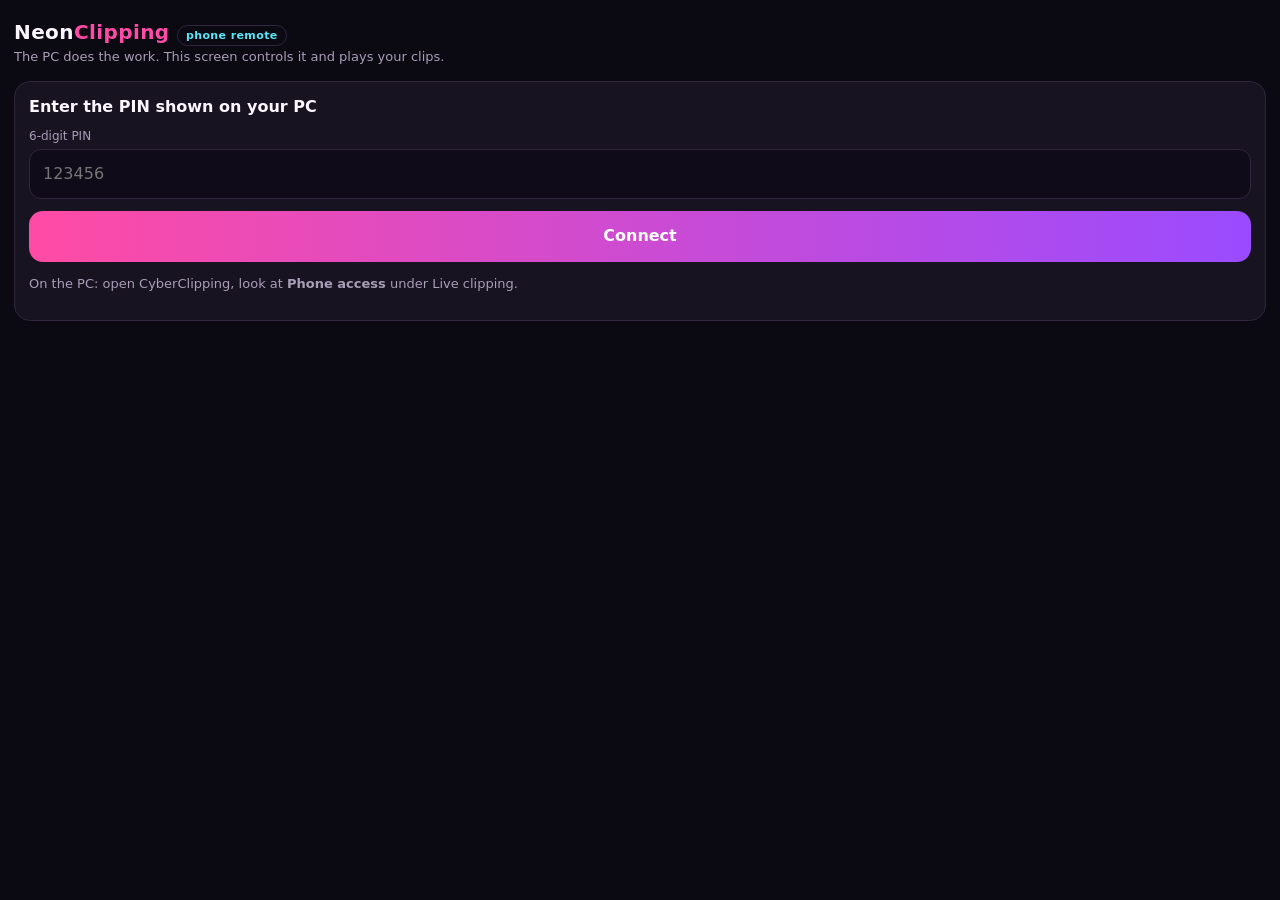
==== mobile.html @ a6192f68 "CyberClipping by Cyberzone — branded copy of NeonClipping (MIT, credit in README/LICENSE)" ====
<!doctype html>
<html lang="en"><head><meta charset="utf-8">
<meta name="viewport" content="width=device-width,initial-scale=1,viewport-fit=cover">
<meta name="theme-color" content="#0b0912"><meta name="color-scheme" content="dark">
<link rel="manifest" href="/manifest.webmanifest"><link rel="icon" href="/phone-icon.svg">
<title>CyberClipping · phone</title>
<style>
:root{--bg:#0b0912;--panel:#171320;--line:#30263e;--pink:#ff4ba5;--cyan:#58e8f7;--lime:#d4fb58;--white:#fbf6ff;--muted:#a99db7}
*{box-sizing:border-box}body{margin:0;background:var(--bg);color:var(--white);font:16px/1.4 system-ui,-apple-system,Segoe UI,Roboto,sans-serif;padding:max(14px,env(safe-area-inset-top)) 14px max(24px,env(safe-area-inset-bottom))}
h1{font-size:20px;margin:4px 0 2px;letter-spacing:.02em}h1 b{color:var(--pink)}.sub{color:var(--muted);font-size:13px;margin-bottom:14px}
.card{background:var(--panel);border:1px solid var(--line);border-radius:16px;padding:14px;margin:12px 0}
label.f{display:block;font-size:12px;color:var(--muted);margin:10px 0 4px}
input[type=text],input[type=password],input[type=tel],select{width:100%;background:#0f0b18;color:var(--white);border:1px solid var(--line);border-radius:12px;padding:13px;font:inherit}
button{font:inherit;border:0;border-radius:14px;padding:14px 16px;font-weight:700;color:#fff;background:#2b2140;width:100%}
button.main{background:linear-gradient(90deg,var(--pink),#9a4bff)}button.red{background:#d4204a}button.ghost{background:transparent;border:1px solid var(--line);color:var(--white)}
button:disabled{opacity:.45}.row{display:flex;gap:8px}.row>*{flex:1}
.seg button{padding:11px 6px;background:#0f0b18;border:1px solid var(--line);font-weight:600}.seg button.on{background:var(--pink);border-color:var(--pink)}
.meter{height:16px;background:#0f0b18;border-radius:10px;overflow:hidden;border:1px solid var(--line)}.meter i{display:block;height:100%;width:0;background:linear-gradient(90deg,var(--cyan),var(--lime),#ff9a3c,#ff2d55);transition:width .5s}
.big{font-size:22px;font-weight:800}.muted{color:var(--muted);font-size:13px}.err{color:#ff7a90;font-size:14px;margin-top:8px}
.clips{display:grid;gap:12px}.clip video{width:100%;border-radius:12px;background:#000;aspect-ratio:9/16;max-height:62vh}
.clip b{display:block;margin:8px 0 2px}.clip a{display:inline-block;margin-top:8px;padding:11px 16px;border-radius:12px;background:var(--lime);color:#111;text-decoration:none;font-weight:700;margin-right:8px}
.hide{display:none}.pill{display:inline-block;font-size:11px;padding:2px 8px;border-radius:99px;border:1px solid var(--line);color:var(--cyan)}
</style></head><body>
<h1>Neon<b>Clipping</b> <span class="pill">phone remote</span></h1>
<div class="sub">The PC does the work. This screen controls it and plays your clips.</div>

<div id="login" class="card hide">
  <b>Enter the PIN shown on your PC</b>
  <label class="f">6-digit PIN</label><input id="pin" type="tel" inputmode="numeric" maxlength="6" autocomplete="one-time-code" placeholder="123456">
  <div style="margin-top:12px"><button class="main" id="pin-go">Connect</button></div><div class="err" id="pin-err"></div>
  <p class="muted">On the PC: open CyberClipping, look at <b>Phone access</b> under Live clipping.</p>
</div>

<div id="app" class="hide">
  <div class="card">
    <b>⚡ Live clipping</b>
    <label class="f">YouTube Live or Twitch link</label><input id="url" type="text" inputmode="url" placeholder="https://www.youtube.com/watch?v=… or twitch.tv/name" autocapitalize="off" autocorrect="off">
    <label class="f">Clip length (starts before the chat peak)</label>
    <div class="row seg" id="len"><button data-l="10">10 s</button><button data-l="20" class="on">20 s</button><button data-l="30">30 s</button><button data-l="0">Auto</button></div>
    <div class="row" style="margin-top:10px"><div><label class="f">Captions</label><select id="caps"><option value="1">On</option><option value="0">Off (faster)</option></select></div>
    <div><label class="f">Style</label><select id="style"><option value="gta">GTA Neon</option><option value="bold">Bold</option><option value="hormozi">Hormozi</option><option value="mrbeast">MrBeast</option><option value="clean">Clean</option></select></div></div>
    <label class="f">Hook text on top</label>
    <select id="hook"><option value="ai">AI writes it</option><option value="title">Stream title</option><option value="custom">My own text</option></select>
    <input id="hook-text" class="hide" type="text" maxlength="70" placeholder="Your hook text" style="margin-top:8px">
    <div class="row" style="margin-top:14px"><button class="red" id="start">▶ Start monitoring</button><button class="ghost" id="stop" disabled>■ Stop</button></div>
    <div class="err" id="live-err"></div>
  </div>

  <div class="card" id="hype-card">
    <div class="row" style="align-items:baseline"><b>🔥 Chat hype</b><span id="hype-label" class="muted" style="text-align:right">not started</span></div>
    <div class="meter" style="margin:10px 0"><i id="hype-bar"></i></div>
    <div class="muted" id="hype-info">Waiting for a live session…</div>
    <div style="margin-top:12px"><button class="main" id="now" disabled>✂ Clip the last 20 s now</button></div>
    <div class="muted" id="live-stats" style="margin-top:8px"></div>
  </div>

  <div class="card">
    <b>🎬 Clips</b> <span class="muted" id="count"></span>
    <div class="clips" id="clips"></div>
    <div class="muted" id="none">Clips appear here by themselves when chat explodes, or when you press “Clip now”.</div>
  </div>
</div>

<script>
const $=id=>document.getElementById(id);
let liveId=null,timer=null,shown=new Set(),length=20;
const PRE={10:[7,3],20:[12,8],30:[20,10],0:[24,14]};
async function api(path,body){
  const r=await fetch(path,body===undefined?{credentials:'same-origin'}:{method:'POST',credentials:'same-origin',headers:{'Content-Type':'application/json'},body:JSON.stringify(body)});
  let j={};try{j=await r.json()}catch(e){}
  if(r.status===401&&path!=='/m/login'){show(false);throw Error('Enter the PIN')}
  if(!r.ok)throw Error(j.detail||('Error '+r.status));return j;
}
function show(authed){$('login').classList.toggle('hide',authed);$('app').classList.toggle('hide',!authed);}
$('pin-go').onclick=async()=>{$('pin-err').textContent='';try{await api('/m/login',{pin:$('pin').value});show(true);boot();}catch(e){$('pin-err').textContent=e.message;}};
$('len').querySelectorAll('button').forEach(b=>b.onclick=()=>{length=Number(b.dataset.l);$('len').querySelectorAll('button').forEach(x=>x.classList.toggle('on',x===b));$('now').textContent='✂ Clip the last '+(length||30)+' s now';});
$('hook').onchange=()=>$('hook-text').classList.toggle('hide',$('hook').value!=='custom');
function label(s){return s.status==='recording'?'● Recording '+Math.floor(s.elapsed/60)+':'+String(s.elapsed%60).padStart(2,'0'):s.status==='starting'?s.stage:s.stage||s.status;}
async function poll(){
  if(!liveId)return;
  try{
    const s=await api('/live/'+liveId);
    const h=s.hype||0;$('hype-bar').style.width=h+'%';$('hype-label').textContent=h+'% · '+(s.hype_label||'');
    $('hype-info').textContent=(s.msgs30||0)+' comments in the last 30 s · usual '+s.baseline+' per 10 s'+(s.chat&&s.chat!=='connected (read-only)'?' · chat: '+s.chat:'');
    $('live-stats').textContent=label(s)+' · spikes '+s.spikes+' · clips '+s.clips.length+(s.pending?' · cutting '+s.pending+'…':'')+(s.title?' · '+s.title.slice(0,50):'');
    s.clips.forEach((c,i)=>{if(shown.has(i))return;shown.add(i);addClip(c);});
    const live=['starting','recording'].includes(s.status);$('start').disabled=live;$('stop').disabled=!live;$('now').disabled=s.status!=='recording';
    if(s.status==='error')$('live-err').textContent=s.error||'Could not start';
    if(!live){clearInterval(timer);timer=null;}
  }catch(e){$('live-err').textContent=e.message;}
}
function addClip(c){
  $('none').classList.add('hide');const d=document.createElement('div');d.className='clip card';
  if(c.error){d.textContent='Clip failed: '+c.error;$('clips').prepend(d);return;}
  const v=document.createElement('video');v.src='/media/'+c.file;v.controls=true;v.playsInline=true;v.preload='metadata';
  const t=document.createElement('b');t.textContent=(c.title||'Clip')+(c.viral!=null?' · 🔥 '+c.viral:'');
  const w=document.createElement('div');w.className='muted';w.textContent=c.why||'';
  const a=document.createElement('a');a.href='/media/'+c.file;a.download='cyberclipping-'+c.file+'.mp4';a.textContent='↓ Save';
  d.append(v,t,w,a);
  if(navigator.share){const sb=document.createElement('a');sb.href='#';sb.textContent='Share';sb.style.background='#2b2140';sb.style.color='#fff';sb.onclick=async e=>{e.preventDefault();try{const blob=await (await fetch('/media/'+c.file)).blob();await navigator.share({files:[new File([blob],'clip.mp4',{type:'video/mp4'})],title:c.title||'Clip'});}catch(x){}};d.append(sb);}
  $('clips').prepend(d);$('count').textContent=shown.size+' this session';
}
function attach(id){liveId=id;shown=new Set();$('clips').replaceChildren();$('none').classList.remove('hide');clearInterval(timer);timer=setInterval(poll,2000);poll();}
$('start').onclick=async()=>{
  $('live-err').textContent='';const url=$('url').value.trim();if(!url){$('live-err').textContent='Paste the live link first.';return;}
  const [before,after]=PRE[length];
  try{const r=await api('/live/start',{url,layout:'blur',caption_style:$('style').value,captions:$('caps').value==='1',hook_mode:$('hook').value,hook_text:$('hook-text').value,before,after});attach(r.live);}
  catch(e){$('live-err').textContent=e.message;if(/already running/.test(e.message)){const a=await api('/live-active');if(a.live)attach(a.live);}}
};
$('stop').onclick=async()=>{if(!liveId)return;try{await api('/live/'+liveId+'/stop',{});}catch(e){}poll();};
$('now').onclick=async()=>{if(!liveId)return;try{await api('/live/'+liveId+'/clip-now',{seconds:length||30});$('live-stats').textContent='Cutting the last '+(length||30)+' s…';}catch(e){$('live-err').textContent=e.message;}};
async function boot(){try{const a=await api('/live-active');if(a.live)attach(a.live);}catch(e){}}
(async()=>{try{await api('/live-active');show(true);boot();}catch(e){show(false);}})();
</script></body></html>
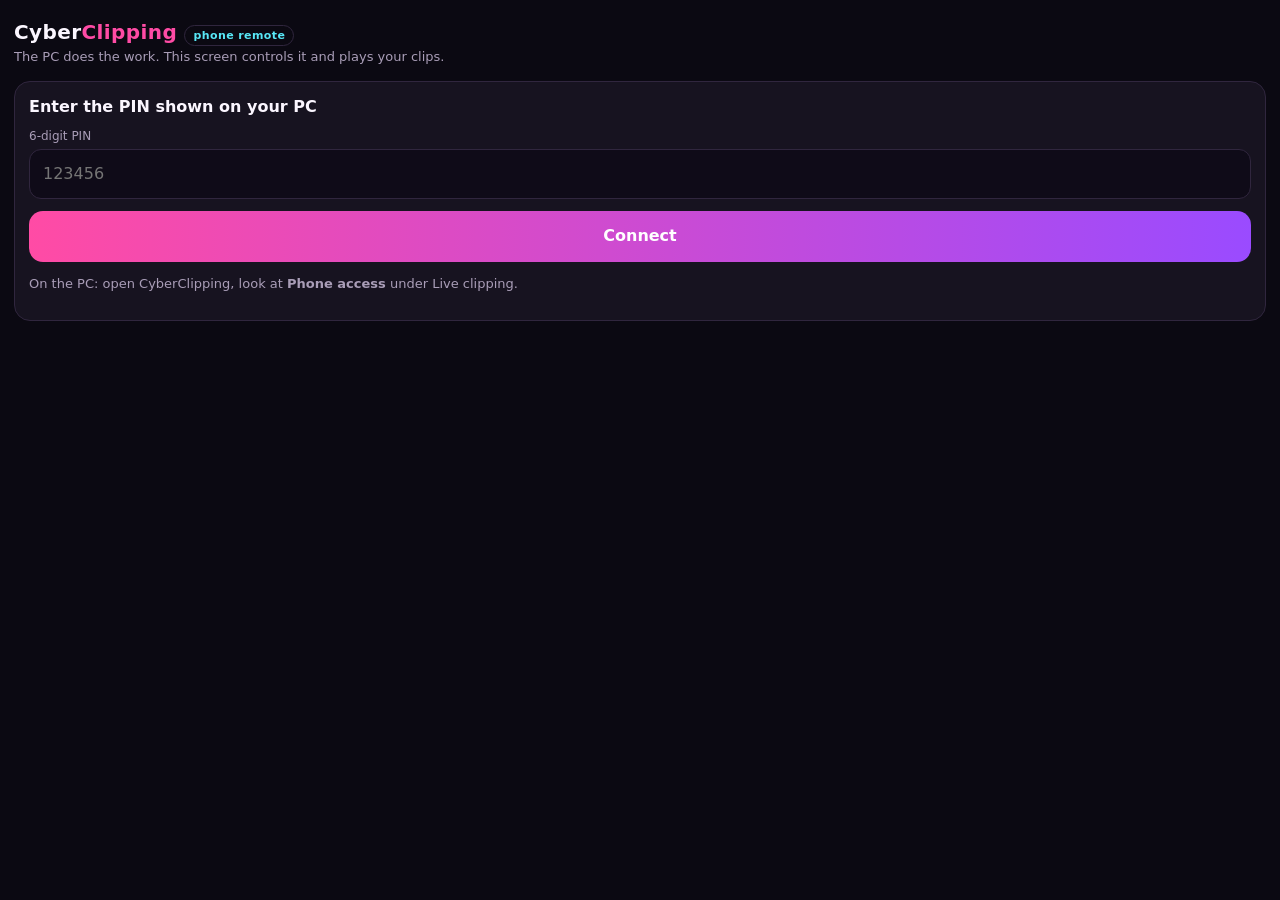
==== commit fdc621d8: "Rename GTA Neon caption style to Cyberzone; remove remaining Neon branding" ====
--- a/mobile.html
+++ b/mobile.html
@@ -21,7 +21,7 @@
 .clip b{display:block;margin:8px 0 2px}.clip a{display:inline-block;margin-top:8px;padding:11px 16px;border-radius:12px;background:var(--lime);color:#111;text-decoration:none;font-weight:700;margin-right:8px}
 .hide{display:none}.pill{display:inline-block;font-size:11px;padding:2px 8px;border-radius:99px;border:1px solid var(--line);color:var(--cyan)}
 </style></head><body>
-<h1>Neon<b>Clipping</b> <span class="pill">phone remote</span></h1>
+<h1>Cyber<b>Clipping</b> <span class="pill">phone remote</span></h1>
 <div class="sub">The PC does the work. This screen controls it and plays your clips.</div>
 
 <div id="login" class="card hide">
@@ -38,7 +38,7 @@
     <label class="f">Clip length (starts before the chat peak)</label>
     <div class="row seg" id="len"><button data-l="10">10 s</button><button data-l="20" class="on">20 s</button><button data-l="30">30 s</button><button data-l="0">Auto</button></div>
     <div class="row" style="margin-top:10px"><div><label class="f">Captions</label><select id="caps"><option value="1">On</option><option value="0">Off (faster)</option></select></div>
-    <div><label class="f">Style</label><select id="style"><option value="gta">GTA Neon</option><option value="bold">Bold</option><option value="hormozi">Hormozi</option><option value="mrbeast">MrBeast</option><option value="clean">Clean</option></select></div></div>
+    <div><label class="f">Style</label><select id="style"><option value="gta">Cyberzone</option><option value="bold">Bold</option><option value="hormozi">Hormozi</option><option value="mrbeast">MrBeast</option><option value="clean">Clean</option></select></div></div>
     <label class="f">Hook text on top</label>
     <select id="hook"><option value="ai">AI writes it</option><option value="title">Stream title</option><option value="custom">My own text</option></select>
     <input id="hook-text" class="hide" type="text" maxlength="70" placeholder="Your hook text" style="margin-top:8px">
